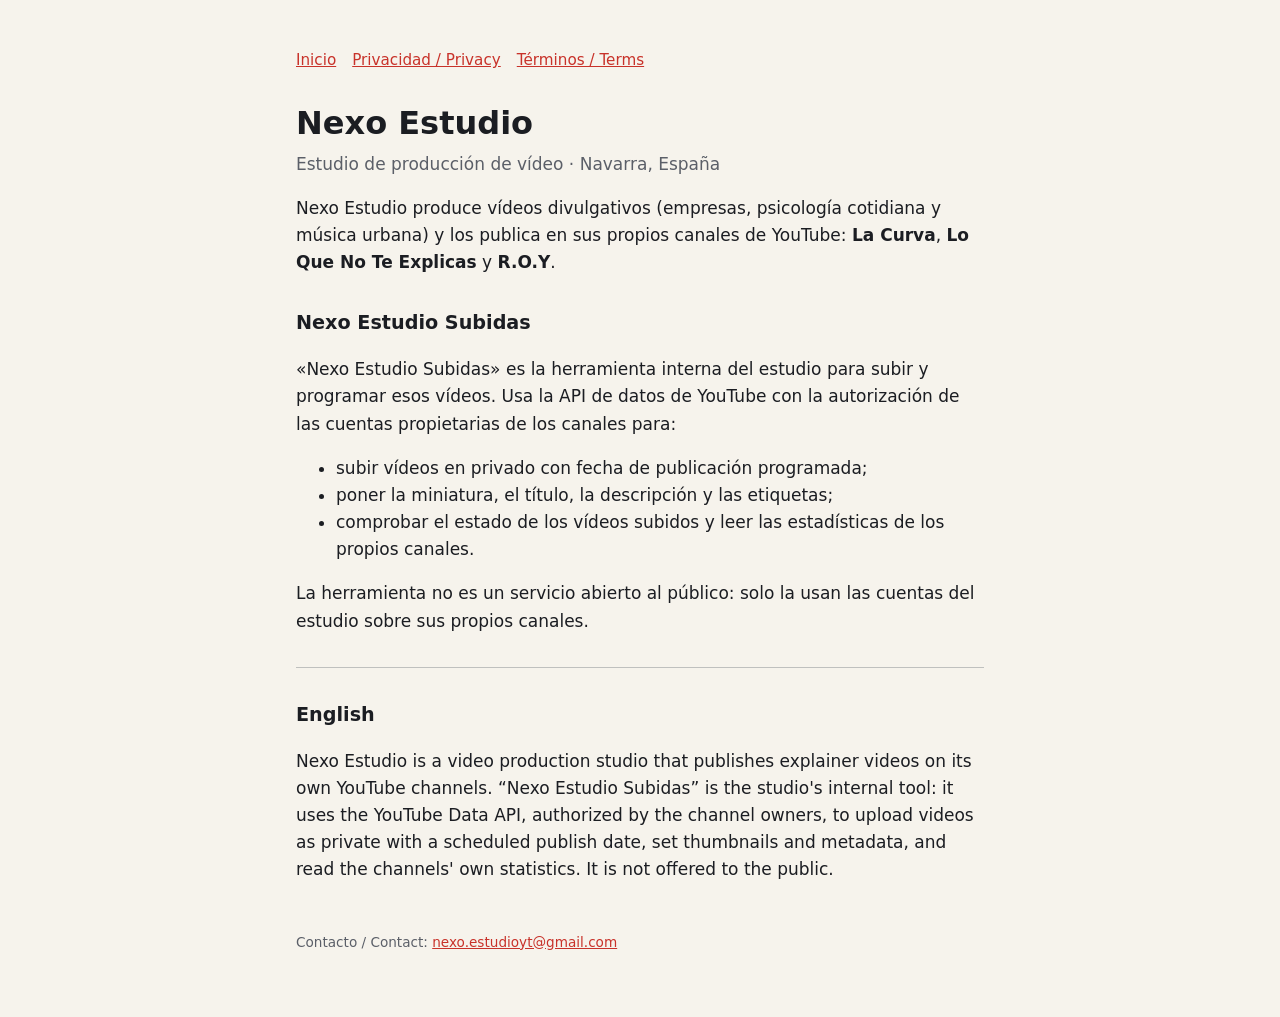
==== index.html @ 5f4a662a "Páginas legales de Nexo Estudio (inicio, privacidad, términos) para la app OAuth Co-Authored-By: Cla" ====
<!doctype html>
<html lang="es">
<head>
<meta charset="utf-8">
<meta name="viewport" content="width=device-width, initial-scale=1">
<title>Nexo Estudio</title>
<meta name="description" content="Nexo Estudio: estudio que produce y publica vídeos en sus propios canales de YouTube.">
<link rel="stylesheet" href="estilo.css">
</head>
<body>
<main>
<nav><a href="./">Inicio</a><a href="privacidad.html">Privacidad / Privacy</a><a href="terminos.html">Términos / Terms</a></nav>
<h1>Nexo Estudio</h1>
<p class="sub">Estudio de producción de vídeo · Navarra, España</p>

<p>Nexo Estudio produce vídeos divulgativos (empresas, psicología cotidiana y música urbana) y los publica en sus
propios canales de YouTube: <strong>La Curva</strong>, <strong>Lo Que No Te Explicas</strong> y <strong>R.O.Y</strong>.</p>

<h2>Nexo Estudio Subidas</h2>
<p>«Nexo Estudio Subidas» es la herramienta interna del estudio para subir y programar esos vídeos. Usa la API de datos
de YouTube con la autorización de las cuentas propietarias de los canales para:</p>
<ul>
  <li>subir vídeos en privado con fecha de publicación programada;</li>
  <li>poner la miniatura, el título, la descripción y las etiquetas;</li>
  <li>comprobar el estado de los vídeos subidos y leer las estadísticas de los propios canales.</li>
</ul>
<p>La herramienta no es un servicio abierto al público: solo la usan las cuentas del estudio sobre sus propios canales.</p>

<hr>
<h2 lang="en">English</h2>
<p lang="en">Nexo Estudio is a video production studio that publishes explainer videos on its own YouTube channels.
“Nexo Estudio Subidas” is the studio's internal tool: it uses the YouTube Data API, authorized by the channel owners,
to upload videos as private with a scheduled publish date, set thumbnails and metadata, and read the channels' own
statistics. It is not offered to the public.</p>

<footer>Contacto / Contact: <a href="mailto:nexo.estudioyt@gmail.com">nexo.estudioyt@gmail.com</a></footer>
</main>
</body>
</html>
---- estilo.css ----
:root { --fondo:#f6f3ec; --texto:#1b1d22; --suave:#5b5f68; --acento:#c8322a; }
@media (prefers-color-scheme: dark) { :root { --fondo:#15171b; --texto:#ecebe7; --suave:#a3a6ad; --acento:#ef6a5f; } }
* { box-sizing:border-box; }
body { margin:0; background:var(--fondo); color:var(--texto); font:17px/1.6 system-ui,-apple-system,"Segoe UI",sans-serif; }
main { max-width:720px; margin:0 auto; padding:48px 16px 64px; }
h1 { font-size:2rem; line-height:1.2; margin:0 0 8px; }
h2 { font-size:1.2rem; margin:32px 0 8px; }
p, li { color:var(--texto); }
.sub { color:var(--suave); margin-top:0; }
a { color:var(--acento); }
nav { display:flex; gap:16px; flex-wrap:wrap; margin-bottom:32px; font-size:.95rem; }
footer { margin-top:48px; color:var(--suave); font-size:.85rem; }
hr { border:0; border-top:1px solid color-mix(in srgb, var(--suave) 35%, transparent); margin:32px 0; }
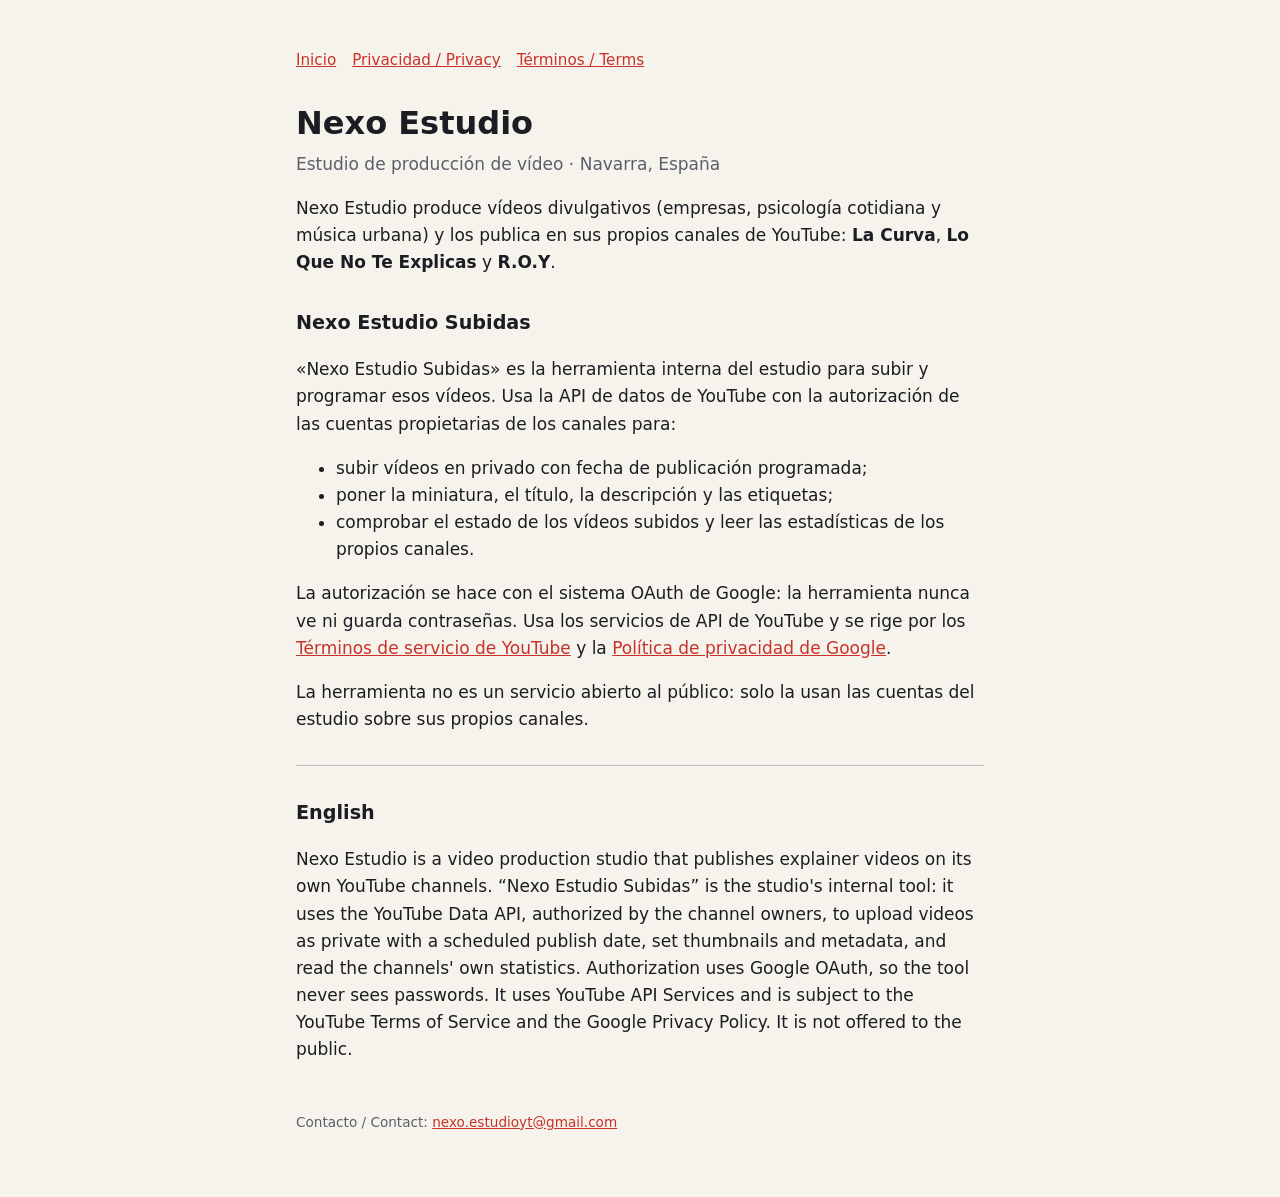
==== commit b71b2562: "Completa privacidad y términos según la política de YouTube API Permisos OAuth, enlace de revocación" ====
--- a/index.html
+++ b/index.html
@@ -24,6 +24,9 @@
   <li>poner la miniatura, el título, la descripción y las etiquetas;</li>
   <li>comprobar el estado de los vídeos subidos y leer las estadísticas de los propios canales.</li>
 </ul>
+<p>La autorización se hace con el sistema OAuth de Google: la herramienta nunca ve ni guarda contraseñas. Usa los
+servicios de API de YouTube y se rige por los <a href="https://www.youtube.com/t/terms">Términos de servicio de YouTube</a>
+y la <a href="https://policies.google.com/privacy">Política de privacidad de Google</a>.</p>
 <p>La herramienta no es un servicio abierto al público: solo la usan las cuentas del estudio sobre sus propios canales.</p>
 
 <hr>
@@ -31,7 +34,8 @@
 <p lang="en">Nexo Estudio is a video production studio that publishes explainer videos on its own YouTube channels.
 “Nexo Estudio Subidas” is the studio's internal tool: it uses the YouTube Data API, authorized by the channel owners,
 to upload videos as private with a scheduled publish date, set thumbnails and metadata, and read the channels' own
-statistics. It is not offered to the public.</p>
+statistics. Authorization uses Google OAuth, so the tool never sees passwords. It uses YouTube API Services and is subject to
+the YouTube Terms of Service and the Google Privacy Policy. It is not offered to the public.</p>
 
 <footer>Contacto / Contact: <a href="mailto:nexo.estudioyt@gmail.com">nexo.estudioyt@gmail.com</a></footer>
 </main>
